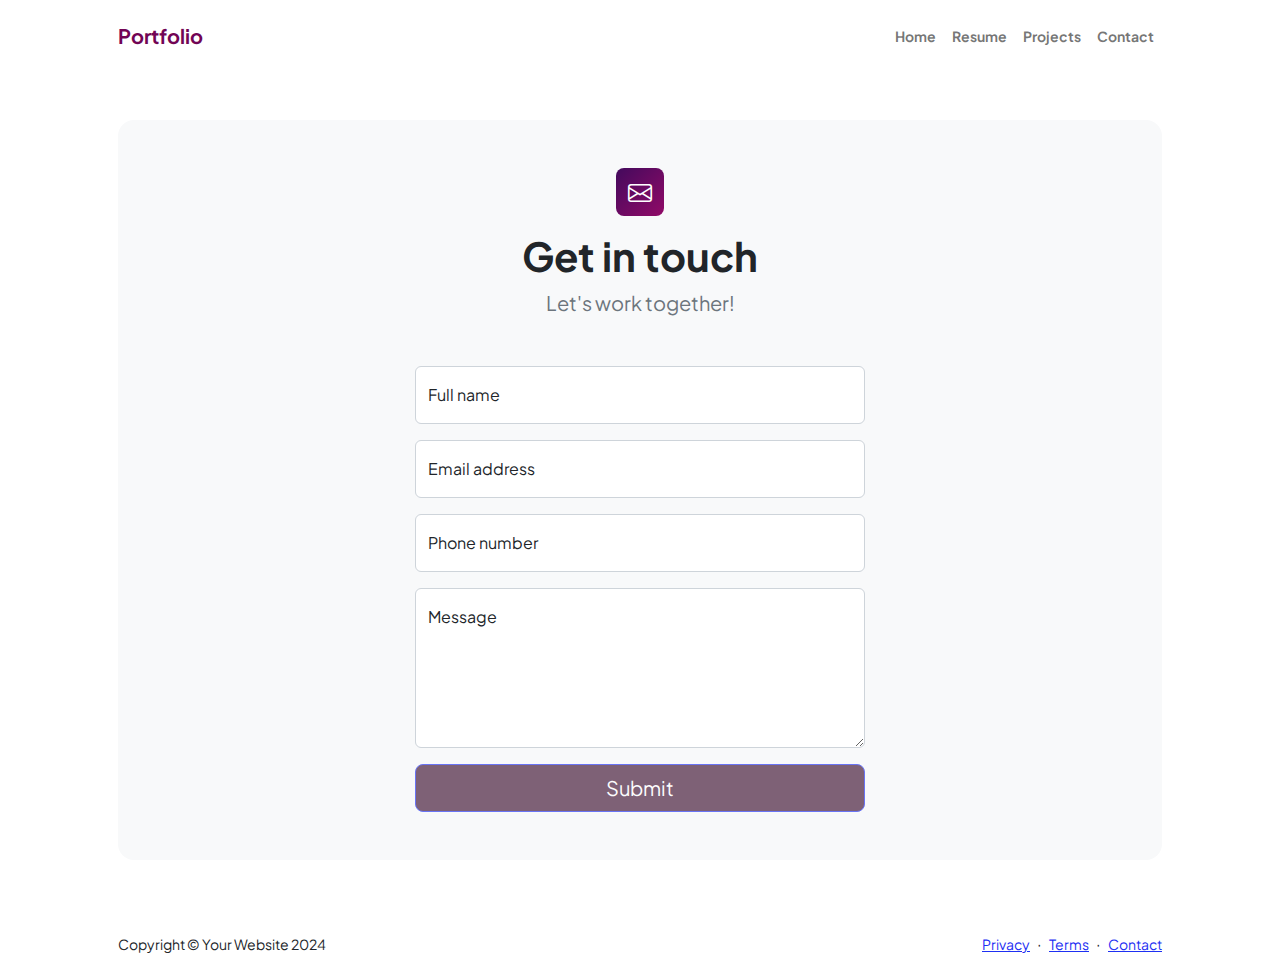
==== Resume/contact.html @ cb708d58 "Add files via upload" ====
<!DOCTYPE html>
<html lang="en">
    <head>
        <meta charset="utf-8" />
        <meta name="viewport" content="width=device-width, initial-scale=1, shrink-to-fit=no" />
        <meta name="description" content />
        <meta name="author" content />
        <title>Portfolio</title>
        <!-- Favicon-->
        <link rel="icon" type="image/x-icon" href="assets/favicon.ico" />
        <!-- Custom Google font-->
        <link rel="preconnect" href="https://fonts.googleapis.com" />
        <link rel="preconnect" href="https://fonts.gstatic.com" crossorigin />
        <link href="https://fonts.googleapis.com/css2?family=Plus+Jakarta+Sans:wght@100;200;300;400;500;600;700;800;900&amp;display=swap" rel="stylesheet" />
        <!-- Bootstrap icons-->
        <link href="https://cdn.jsdelivr.net/npm/bootstrap-icons@1.8.1/font/bootstrap-icons.css" rel="stylesheet" />
        <!-- Core theme CSS (includes Bootstrap)-->
        <link href="css/styles.css" rel="stylesheet" />
    </head>
    <body class="d-flex flex-column">
        <main class="flex-shrink-0">
            <!-- Navigation-->
            <nav class="navbar navbar-expand-lg navbar-light bg-white py-3">
                <div class="container px-5">
                    <a style="color: #720455;" class="navbar-brand" href="index.html"><span class="fw-bolder ">Portfolio</span></a>
                    <button class="navbar-toggler" type="button" data-bs-toggle="collapse" data-bs-target="#navbarSupportedContent" aria-controls="navbarSupportedContent" aria-expanded="false" aria-label="Toggle navigation"><span class="navbar-toggler-icon"></span></button>
                    <div class="collapse navbar-collapse" id="navbarSupportedContent">
                        <ul class="navbar-nav ms-auto mb-2 mb-lg-0 small fw-bolder">
                            <li class="nav-item"><a class="nav-link" href="index.html">Home</a></li>
                            <li class="nav-item"><a class="nav-link" href="resume.html">Resume</a></li>
                            <li class="nav-item"><a class="nav-link" href="projects.html">Projects</a></li>
                            <li class="nav-item"><a class="nav-link" href="contact.html">Contact</a></li>
                        </ul>
                    </div>
                </div>
            </nav>
            <!-- Page content-->
            <section class="py-5">
                <div class="container px-5">
                    <!-- Contact form-->
                    <div class="bg-light rounded-4 py-5 px-4 px-md-5">
                        <div class="text-center mb-5">
                            <div class="feature bg-primary bg-gradient-primary-to-secondary text-white rounded-3 mb-3"><i class="bi bi-envelope"></i></div>
                            <h1 class="fw-bolder">Get in touch</h1>
                            <p class="lead fw-normal text-muted mb-0">Let's work together!</p>
                        </div>
                        <div class="row gx-5 justify-content-center">
                            <div class="col-lg-8 col-xl-6">
                                <!-- * * * * * * * * * * * * * * *-->
                                <!-- * * SB Forms Contact Form * *-->
                                <!-- * * * * * * * * * * * * * * *-->
                                <!-- This form is pre-integrated with SB Forms.-->
                                <!-- To make this form functional, sign up at-->
                                <!-- https://startbootstrap.com/solution/contact-forms-->
                                <!-- to get an API token!-->
                                <form id="contactForm" data-sb-form-api-token="API_TOKEN">
                                    <!-- Name input-->
                                    <div class="form-floating mb-3">
                                        <input class="form-control" id="name" type="text" placeholder="Enter your name..." data-sb-validations="required" />
                                        <label for="name">Full name</label>
                                        <div class="invalid-feedback" data-sb-feedback="name:required">A name is required.</div>
                                    </div>
                                    <!-- Email address input-->
                                    <div class="form-floating mb-3">
                                        <input class="form-control" id="email" type="email" placeholder="name@example.com" data-sb-validations="required,email" />
                                        <label for="email">Email address</label>
                                        <div class="invalid-feedback" data-sb-feedback="email:required">An email is required.</div>
                                        <div class="invalid-feedback" data-sb-feedback="email:email">Email is not valid.</div>
                                    </div>
                                    <!-- Phone number input-->
                                    <div class="form-floating mb-3">
                                        <input class="form-control" id="phone" type="tel" placeholder="(123) 456-7890" data-sb-validations="required" />
                                        <label for="phone">Phone number</label>
                                        <div class="invalid-feedback" data-sb-feedback="phone:required">A phone number is required.</div>
                                    </div>
                                    <!-- Message input-->
                                    <div class="form-floating mb-3">
                                        <textarea class="form-control" id="message" type="text" placeholder="Enter your message here..." style="height: 10rem" data-sb-validations="required"></textarea>
                                        <label for="message">Message</label>
                                        <div class="invalid-feedback" data-sb-feedback="message:required">A message is required.</div>
                                    </div>
                                    <!-- Submit success message-->
                                    <!---->
                                    <!-- This is what your users will see when the form-->
                                    <!-- has successfully submitted-->
                                    <div class="d-none" id="submitSuccessMessage">
                                        <div class="text-center mb-3">
                                            <div class="fw-bolder">Form submission successful!</div>
                                            To activate this form, sign up at
                                            <br />
                                            <a href="https://startbootstrap.com/solution/contact-forms">https://startbootstrap.com/solution/contact-forms</a>
                                        </div>
                                    </div>
                                    <!-- Submit error message-->
                                    <!---->
                                    <!-- This is what your users will see when there is-->
                                    <!-- an error submitting the form-->
                                    <div class="d-none" id="submitErrorMessage"><div class="text-center text-danger mb-3">Error sending message!</div></div>
                                    <!-- Submit Button-->
                                    <div  class="d-grid"><button style="color: white; background-color: #3d1031;" class="btn btn-primary btn-lg disabled" id="submitButton" type="submit">Submit</button></div>
                                </form>
                            </div>
                        </div>
                    </div>
                </div>
            </section>
        </main>
        <!-- Footer-->
        <footer class="bg-white py-4 mt-auto">
            <div class="container px-5">
                <div class="row align-items-center justify-content-between flex-column flex-sm-row">
                    <div class="col-auto"><div class="small m-0">Copyright &copy; Your Website 2024</div></div>
                    <div class="col-auto">
                        <a class="small" href="#!">Privacy</a>
                        <span class="mx-1">&middot;</span>
                        <a class="small" href="#!">Terms</a>
                        <span class="mx-1">&middot;</span>
                        <a class="small" href="#!">Contact</a>
                    </div>
                </div>
            </div>
        </footer>
        <!-- Bootstrap core JS-->
        <script src="https://cdn.jsdelivr.net/npm/bootstrap@5.2.3/dist/js/bootstrap.bundle.min.js"></script>
        <!-- Core theme JS-->
        <script src="js/scripts.js"></script>
        <!-- * * * * * * * * * * * * * * * * * * * * * * * * * * * * * * * * * * * * * * * *-->
        <!-- * *                               SB Forms JS                               * *-->
        <!-- * * Activate your form at https://startbootstrap.com/solution/contact-forms * *-->
        <!-- * * * * * * * * * * * * * * * * * * * * * * * * * * * * * * * * * * * * * * * *-->
        <script src="https://cdn.startbootstrap.com/sb-forms-latest.js"></script>
    </body>
</html>
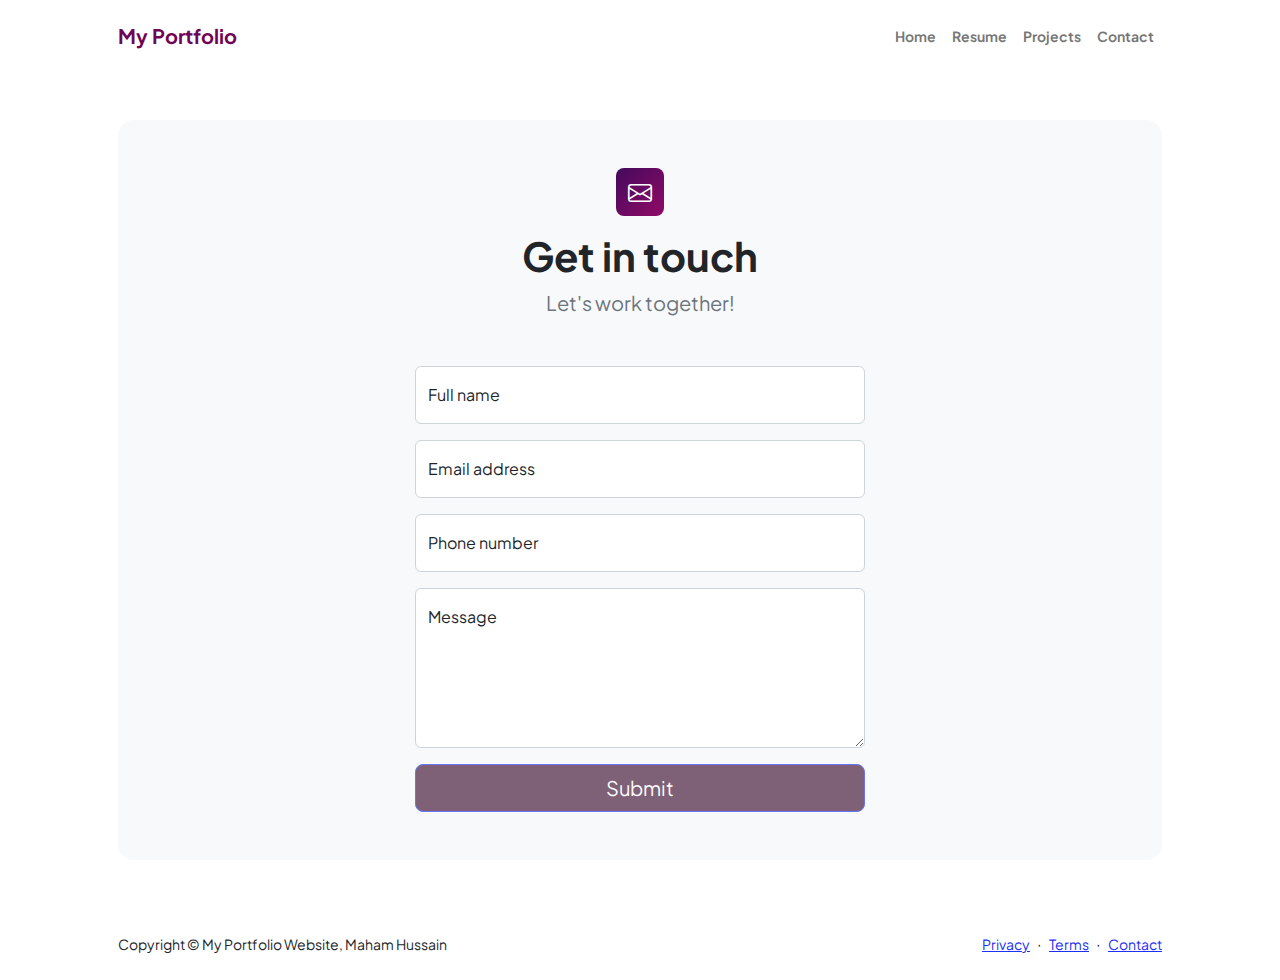
==== commit 5063faa4: "Add files via upload" ====
--- a/Resume/contact.html
+++ b/Resume/contact.html
@@ -22,7 +22,7 @@
             <!-- Navigation-->
             <nav class="navbar navbar-expand-lg navbar-light bg-white py-3">
                 <div class="container px-5">
-                    <a style="color: #720455;" class="navbar-brand" href="index.html"><span class="fw-bolder ">Portfolio</span></a>
+                    <a style="color: #720455;" class="navbar-brand" href="index.html"><span class="fw-bolder ">My Portfolio</span></a>
                     <button class="navbar-toggler" type="button" data-bs-toggle="collapse" data-bs-target="#navbarSupportedContent" aria-controls="navbarSupportedContent" aria-expanded="false" aria-label="Toggle navigation"><span class="navbar-toggler-icon"></span></button>
                     <div class="collapse navbar-collapse" id="navbarSupportedContent">
                         <ul class="navbar-nav ms-auto mb-2 mb-lg-0 small fw-bolder">
@@ -109,7 +109,7 @@
         <footer class="bg-white py-4 mt-auto">
             <div class="container px-5">
                 <div class="row align-items-center justify-content-between flex-column flex-sm-row">
-                    <div class="col-auto"><div class="small m-0">Copyright &copy; Your Website 2024</div></div>
+                    <div class="col-auto"><div class="small m-0">Copyright &copy; My Portfolio Website, Maham Hussain</div></div>
                     <div class="col-auto">
                         <a class="small" href="#!">Privacy</a>
                         <span class="mx-1">&middot;</span>
